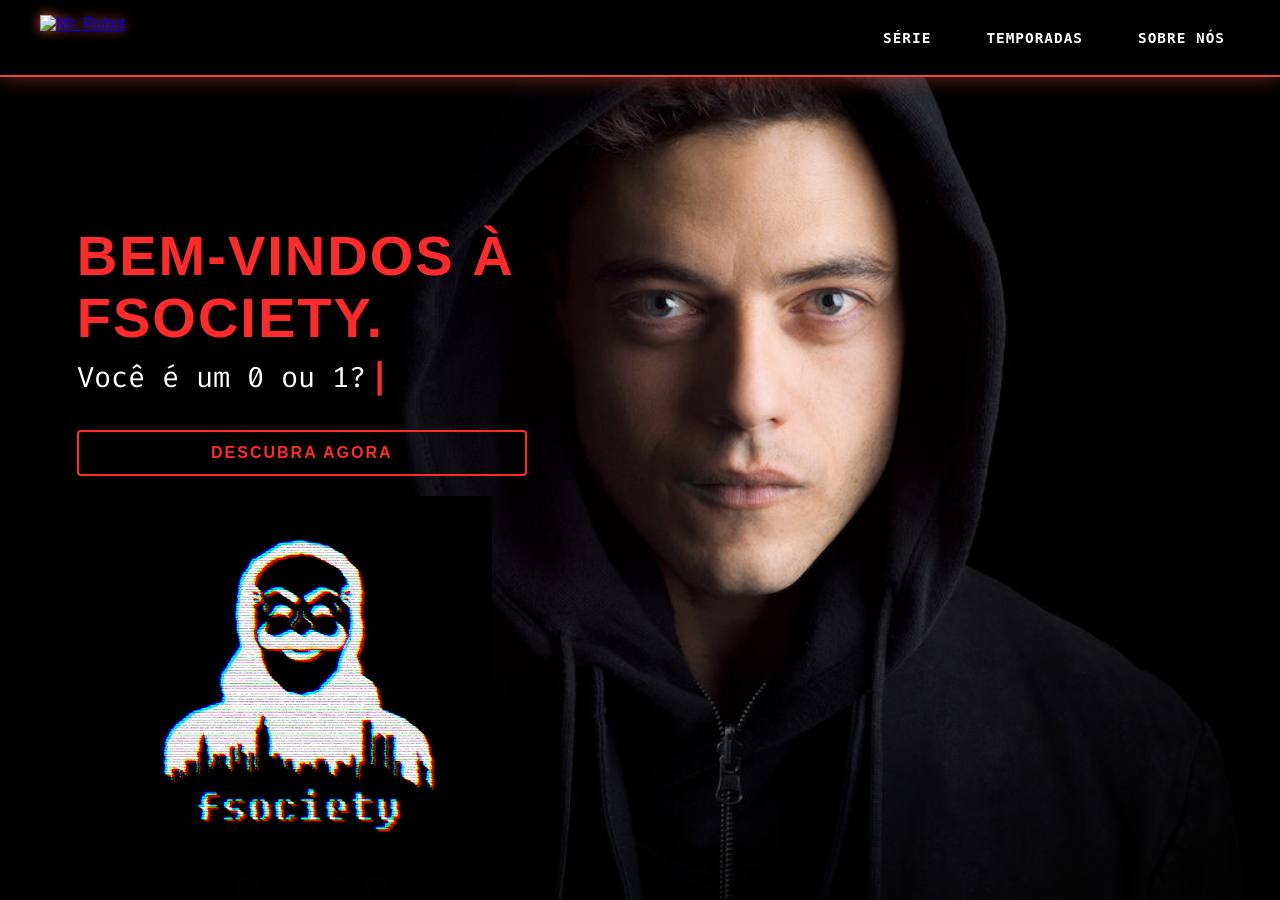
==== index.html @ 221ac3ed "a" ====
<!DOCTYPE html>
<html lang="pt-br">
<head>
    <meta charset="UTF-8">
    <meta name="viewport" content="width=device-width, initial-scale=1.0">
    <title>Mr. Robot</title>
    <link rel="stylesheet" href="style.css">
    <link rel="shortcut icon" href="fav-mr-robot.ico" type="image/x-icon">
    <link rel="preconnect" href="https://fonts.googleapis.com">
    <link rel="preconnect" href="https://fonts.gstatic.com" crossorigin>
    <link href="https://fonts.googleapis.com/css2?family=Fira+Code:wght@400;600&family=Ubuntu+Mono:ital,wght@0,400;0,700;1,400&display=swap" rel="stylesheet">
    <style>
        * {
            margin: 0;
            padding: 0;
            box-sizing: border-box;
        }

        body {
            font-family: Arial, Helvetica, sans-serif;
            background-color: #000;
            background-image: url(elliot.jpg);
            background-repeat: no-repeat;
            background-size: auto 100vh;
            background-position: right center;
            background-attachment: fixed;            
        }

    .botao-hacker{text-decoration: none;
    
    }
     .tarja-site {
            position: relative;
            z-index: 100;
            display: flex;
            justify-content: space-between;
            align-items: center;
            padding: 15px 40px;
            background: rgba(0, 0, 0, 0.75);
            border-bottom: 2px solid #e74c3c;
            box-shadow: 0 0 20px rgba(231, 76, 60, 0.5);
        }

        .logo-img {
            height: 45px;
            filter: drop-shadow(0 0 6px #e74c3c);
        }

        .navegacao ul {
            display: flex;
            gap: 25px;
            list-style: none;
        }

        .navegacao a {
            font-family: Arial, Helvetica, sans-serif;
            color: #fff;
            text-decoration: none;
            font-size: 14px;
            text-transform: uppercase;
            letter-spacing: 1px;
            transition: color 0.3s ease;
        }

        .navegacao a:hover {
            color: #e74c3c;
            text-shadow: 0 0 8px #e74c3c;
        }

        .texto-fsociety img {
        width: 380px;
        height: auto;
        object-fit: cover;
        display: block;
        margin: 20px auto 0 auto;
        border-radius: none;
        box-shadow: none;
        mix-blend-mode: screen;
        filter: brightness(0.9) contrast(200%);
    }

    </style>
</head>

<body>

   <header class="tarja-site">
    <div class="marca">
        <a href="index.html">
            <img src="https://upload.wikimedia.org/wikipedia/commons/4/4b/Mr._Robot_Logo.svg" alt="Mr. Robot" class="logo-img">
        </a>
    </div>

    <nav class="navegacao">
        <ul>
            <li class="categorias">
                <a href="#">Série</a>
                <ul class="submenus">
                    <li><a href="serie/sinopse.html">Sinopse</a></li>
                    <li><a href="serie/personagens/personagens.html">Personagens</a></li>
                    <li><a href="#">Curiosidades & Prêmios</a></li>
                </ul>
            </li>
            <li class="categorias">
                <a href="#">Temporadas</a>
                <ul class="submenus">
                    <li><a href="#">Guia de Episódios</a></li>
                    <li><a href="#">Onde assistir</a></li>
                </ul>
            </li>
                <li class="categorias">
                    <a href="serie/sinopse.html">Sobre Nós</a>
                    <ul class="submenus">
                        <li><a href="index_protótipo/sobre-nos.html">Quem Somos</a></li>
                        <li><a href="#">Projeto</a></li>
                    </ul>
                </li>
            </ul>
        </nav>
    </header>

    <div class="texto-fsociety">
        <h1>Bem-vindos à fsociety.</h1>
        <p class="subtitulo efeito-digitacao">Você é um 0 ou 1?<span class="cursor">|</span></p>

        <a target="_blank" href="index_protótipo/index login.html" class="botao-hacker"> Descubra agora</a>
        <img src="nerowo-fsociety.gif" alt="GIF">
    </div>


</body>
</html>
---- style.css ----
.texto-fsociety {
    position: absolute;
    top: 25%;
    left: 6%;
    width: 450px;
    max-width: 450px;
    z-index: 9999;
}

.texto-fsociety h1 {
    font-family: 'Orbitron', 'Arial Black', sans-serif;
    font-size: 3.5rem;
    color: #ff2a2a;
    text-transform: uppercase;
    margin: 0 0 10px 0;
    letter-spacing: 2px;
    line-height: 1.1;
}

.texto-fsociety .subtitulo {
    font-family: 'Fira Code', 'Courier New', monospace;
    font-size: 1.8rem;
    color: #ffffff;
    margin: 0;
    display: inline-block;
}

.texto-fsociety .cursor {
    color: #ff2a2a;
    font-weight: bold;
    animation: vai_piscar 0.8s infinite;
    margin-left: 5px;
}

@keyframes vai_piscar {
    0%, 100% { opacity: 0; }
    50% { opacity: 1; }
}

.efeito-digitacao {
    white-space: nowrap;
    overflow: hidden;
    width: 0;
    animation: digitando 3s steps(20) forwards;
    animation-delay: 0.5s;
}
@keyframes digitando {
    from {width: 0}
    to {width: 100%;} /* esse coisa das animações são mt fodas lek */
}

.botao-hacker {
    display: block;
    justify-content: center;
    align-items: center;
    text-align: center;
    margin-top: 30px;
    padding: 12px 30px;
    background-color: transparent;
    border: 2px solid #ff2a2a;
    color: #ff2a2a;
    font-family: 'Orbitron', sans-serif;
    font-size: 1rem;
    font-weight: bold;
    text-transform: uppercase; 
    letter-spacing: 2px;
    cursor: pointer;
    transition: all 0.3s ease; /* comando novo que eu n sei oq é mas bora ve como é */
    border-radius: 4px;
    text-decoration: none;
}

.botao-hacker:hover {
    background-color: #ff2a2a;
    color: #000000;
    box-shadow: 0 0 15px #ff2a2a, 0 0 30px #ff2a2a;
    transform: scale(1.05); 
}

 * {
            box-sizing: border-box;
            margin: 0;
            padding: 0;
        }



        .tarja-site {
        position: fixed;
        top: 0;
        left: 0;
        z-index: 1000;
        transition: background-color 0.4s ease, backdrop-filter 0.4s ease;
        background-color: #000000 !important;
        display: flex;
        justify-content: space-between;
        align-items: center;
        padding: 12px 40px;
        width: 100%;
        box-shadow: 0px 4px 15px rgba(0, 0, 0, 0.8);
        }

    .tarja-site.transparente {
    background-color: rgba(0, 0, 0, 0.3) !important;
    backdrop-filter: blur(5px);
    }
    
        .logo-img {
            height: 30px;
            width: auto;
            display: block;
        }   

        .navegacao ul {
        list-style: none;
        display: flex !important;
        gap: 25px;
        margin: 0;
        padding: 0;
        }

        .navegacao a,
        .navegacao a:visited,
        .navegacao a:link {
            color: #ffffff !important;
            text-decoration: none !important;
            font-size: 0.9em;
            font-weight: bold;
            transition: color 0.2s;
        }

        .navegacao a:hover {
            color: #ff0000 !important;
        }
          .login-container {
            position: relative;
            z-index: 10;
            display: flex;
            justify-content: center;
            align-items: center;
            min-height: calc(100vh - 80px);
            padding: 30px;
        }

        .login-box {
            width: 100%;
            max-width: 400px;
            padding: 40px 35px;
            background: rgba(15, 15, 15, 0.88);
            border: 1px solid #e74c3c;
            border-radius: 10px;
            box-shadow: 0 0 25px rgba(231, 76, 60, 0.7),
                        0 0 60px rgba(231, 76, 60, 0.3);
            backdrop-filter: blur(6px);
        }

        .login-box h2 {
            text-align: center;
            color: #e74c3c;
            font-size: 26px;
            margin-bottom: 25px;
            letter-spacing: 4px;
            text-transform: uppercase;
            text-shadow: 0 0 10px #e74c3c;
        }

        .login-box label {
            display: block;
            color: #ccc;
            font-size: 13px;
            margin-bottom: 6px;
            text-transform: uppercase;
            letter-spacing: 1px;
        }

        .login-box input {
            width: 100%;
            padding: 12px;
            margin-bottom: 18px;
            background: rgba(255, 255, 255, 0.08);
            border: 1px solid #444;
            border-radius: 6px;
            color: #fff;
            font-size: 14px;
            transition: all 0.3s ease;
        }

        .login-box input::placeholder {
            color: #888;
        }

        .login-box input:focus {
            outline: none;
            border-color: #e74c3c;
            box-shadow: 0 0 10px rgba(231, 76, 60, 0.7);
            background: rgba(255, 255, 255, 0.12);
        }

        .login-box button {
            width: 100%;
            padding: 13px;
            background: #e74c3c;
            color: white;
            border: none;
            border-radius: 6px;
            font-size: 15px;
            font-weight: bold;
            text-transform: uppercase;
            letter-spacing: 2px;
            cursor: pointer;
            transition: all 0.3s ease;
        }

        .login-box button:hover {
            background: #c0392b;
            box-shadow: 0 0 15px #e74c3c,
                        0 0 30px #e74c3c,
                        0 0 45px #e74c3c;
            transform: translateY(-2px);
        }
         .botão_colorido{
      color: brown;
      border: red;
      padding: 10px 20px;
      font-weight:bold;
      text-decoration: none;
      

    }

    .tabela img{
  width: 150px;
  height: 150px;
  object-fit: cover;
}

.navegacao > ul {
    display: flex;
    list-style: none;
    margin: 0;
    padding: 0;
}

.navegacao > ul > li {
    position: relative;
}

.navegacao > ul > li > a 
{
    font-family: 'Ubuntu Mono', monospace;
    font-size: 15px;
    font-weight: 700;
    color: #ffffff;
    text-decoration: none;
    padding: 10px 15px;
    display: block;
}

.navegacao .submenus {
    display: none !important;
    position: absolute;
    top: 100%;
    right: 0;
    background-color: #0a0a0a;
    border: 1px solid #e74c3c;
    border-radius: 4px;
    box-shadow: 0 4px 12px rgba(231, 76, 60, 0.3);
    padding: 8px 0;
    margin: 0;
    list-style: none;
    z-index: 1000;
    width: max-content;
    flex-direction: column !important;
}

.navegacao .submenus li {
    display: block !important;
    float: none !important;
    width: 100% !important;
    margin: 0 !important;
    padding: 0 !important;
}

.navegacao .submenus li a {
    display: block !important;
    width: 100% !important;
    padding: 10px 16px !important;
    color: #ffffff;
    text-decoration: none;
    font-size: 13px;
    text-transform: uppercase;
    white-space: nowrap;
    text-align: left !important;
    box-sizing: border-box !important;
    font-family: 'Ubuntu Mono',monospace;
    font-weight: 400;
}

.navegacao .submenus li a:hover {
    background-color: #e74c3c;
    color: #000000;
    font-weight: bold;
}

.navegacao li.categorias:hover > .submenus {
    display: block !important;
}

/* vai se fuder mano. demorou pra porra
/* ---------------------------------------------------------------- SINOPSE --------------------------------------------------------------------------------- */

.banner-introducao {
    width: 100%;
    height: 85vh;
    margin-top: 0 !important;
    background-image: linear-gradient(to bottom, rgba(0, 0, 0, 0.4), #000000), 
                      url('https://0chustaff.github.io/HTML-108-MR-ROBOT/backgrounds/mr-robot-logo-sd.jpeg') !important;
    background-repeat: no-repeat !important;
    background-size: cover !important;
    background-position: center top !important; 
    background-attachment: scroll !important;
    display: flex;
    justify-content: center;
    align-items: flex-end; 
    text-align: center;
    padding-top: 40px; 
    border-bottom: 2px solid #ff2a2a;
    box-sizing: border-box;
}
.conteudo-banner {
    display: flex;
    flex-direction: column; 
    align-items: center;
    justify-content: flex-end;
    height: 100%;
    padding-bottom: 40px;
}

.titulo-neon {
    font-family: 'Orbitron', sans-serif;
    font-size: 2.2rem !important;
    color: #ffffff !important;
    text-transform: uppercase;
    letter-spacing: 4px;
    margin-bottom: 15px;
    text-shadow: 0 0 10px rgba(255, 42, 42, 0.9), 0 0 20px rgba(0, 0, 0, 0.9);
}
.subtitulo-banner {
    font-family: 'Fira Code', monospace;
    font-size: 1rem !important;
    color: #ffffff;
    letter-spacing: 1px;
    opacity: 0.85;
    margin: 0;
}
/* -------------------------------------------------------- BLOCO 1 --------------------------------------------------------------------- */
.bloco-sinopse {
    max-width: 1100px;
    margin: 0 auto;
    padding: 60px 20px;
    font-family: 'Ubuntu Mono', monospace; 
}

.secao-elliot {
    display: flex;
    align-items: center;
    justify-content: space-between;
    gap: 40px;
    margin-bottom: 80px;
}

.texto-elliot {
    flex: 1;
}

.texto-elliot h2 {
    font-family: 'Fira Code', monospace; 
    font-size: 1.8rem;
    color: #ff2a2a;
    margin-bottom: 20px;
    letter-spacing: 1px;
    border-left: 4px solid #ff2a2a;
    padding-left: 12px;
}

.texto-elliot p {
    font-family: 'Ubuntu Mono', monospace; 
    font-size: 1.2rem; 
    line-height: 1.6;
    color: #cccccc;
    margin-bottom: 15px;
}

.imagem-elliot {
    flex: 1;
    display: flex;
    justify-content: center;
}

.imagem-elliot img {
    width: 100%;
    max-width: 420px;
    border-radius: 4px;
    border: 1px solid #333333;
    box-shadow: 0 0 10px rgba(255, 42, 42, 0.2);
    transition: transform 0.3s ease, box-shadow 0.3s ease;
}

.imagem-elliot img:hover {
    transform: scale(1.02);
    box-shadow: 0 0 25px rgba(255, 42, 42, 0.4);
}

@media (max-width: 768px) {
    .secao-elliot {
        flex-direction: column;
    }
}
/*parte do sobre nós----------------------------------------*/

.box_sobre_nós{width: 100%;
            max-width: 400px;
            padding: 40px 35px;
            background: rgba(15, 15, 15, 0.88);
            border: 1px solid #e74c3c;
            border-radius: 10px;
            box-shadow: 0 0 25px rgba(231, 76, 60, 0.7),
                        0 0 60px rgba(231, 76, 60, 0.3);
            backdrop-filter: blur(6px);}
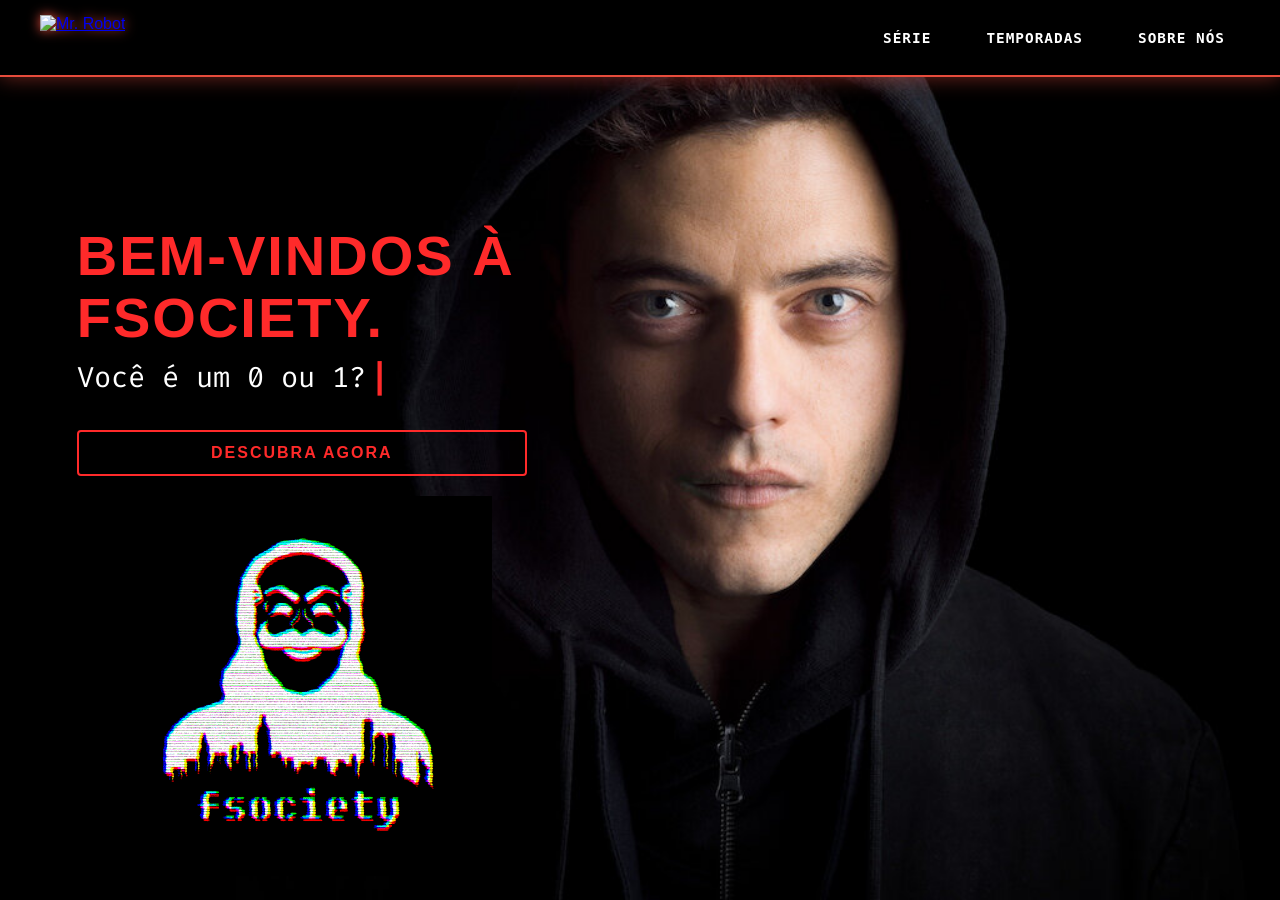
==== commit 63368745: "onde assistir link" ====
--- a/index.html
+++ b/index.html
@@ -105,7 +105,7 @@
                 <a href="#">Temporadas</a>
                 <ul class="submenus">
                     <li><a href="#">Guia de Episódios</a></li>
-                    <li><a href="#">Onde assistir</a></li>
+                    <li><a href="https://www.primevideo.com/-/pt/detail/0SJJSQE04USSW0CM5BMESSR1IG" target="_blank" rel="noopener noreferrer">Onde assistir</a></li>
                 </ul>
             </li>
                 <li class="categorias">
--- a/style.css
+++ b/style.css
@@ -354,11 +354,18 @@
     margin: 0;
 }
 /* -------------------------------------------------------- BLOCO 1 --------------------------------------------------------------------- */
+
+body.pagina-sinopse {
+    background-color: #0d0d0d;
+}
+
 .bloco-sinopse {
     max-width: 1100px;
     margin: 0 auto;
     padding: 60px 20px;
-    font-family: 'Ubuntu Mono', monospace; 
+    font-family: 'Ubuntu Mono', monospace;
+    background-color: #0d0d0d;
+    border-radius: 8px;
 }
 
 .secao-elliot {
@@ -387,7 +394,7 @@
     font-family: 'Ubuntu Mono', monospace; 
     font-size: 1.2rem; 
     line-height: 1.6;
-    color: #cccccc;
+    color: #e74c3c;
     margin-bottom: 15px;
 }
 
@@ -401,30 +408,227 @@
     width: 100%;
     max-width: 420px;
     border-radius: 4px;
-    border: 1px solid #333333;
-    box-shadow: 0 0 10px rgba(255, 42, 42, 0.2);
+    border: 1px solid #00e5ff; 
+    box-shadow: 0 0 10px rgba(0, 229, 255, 0.3); 
     transition: transform 0.3s ease, box-shadow 0.3s ease;
 }
 
 .imagem-elliot img:hover {
     transform: scale(1.02);
-    box-shadow: 0 0 25px rgba(255, 42, 42, 0.4);
-}
+    box-shadow: 0 0 25px rgba(0, 229, 255, 0.6); 
+}
+/* --------------------------------------------------------- BLOCO 2 ------------------------------------------------------ */
+body.pagina-sinopse .secao-dilema {
+    display: flex !important;
+    align-items: center !important;
+    justify-content: space-between !important;
+    gap: 40px !important;
+    margin-bottom: 80px !important;
+    width: 100% !important;
+}
+
+body.pagina-sinopse .dilema-texto {
+    flex: 1 !important;
+}
+
+body.pagina-sinopse .dilema-texto .tag-secao {
+    font-family: 'Fira Code', monospace !important;
+    color: #ff2a2a !important;
+    font-size: 0.9rem !important;
+    letter-spacing: 2px !important;
+    display: block !important;
+    margin-bottom: 8px !important;
+}
+
+body.pagina-sinopse .dilema-texto h2 {
+    font-family: 'Fira Code', monospace !important;
+    font-size: 1.8rem !important;
+    color: #ff2a2a !important;
+    margin-bottom: 20px !important;
+    letter-spacing: 1px !important;
+    border-left: 4px solid #ff2a2a !important;
+    padding-left: 12px !important;
+}
+
+body.pagina-sinopse .dilema-texto p {
+    font-family: 'Ubuntu Mono', monospace !important;
+    font-size: 1.2rem !important;
+    line-height: 1.6 !important;
+    color: #ff2a2a !important;
+    margin-bottom: 15px !important;
+}
+
+body.pagina-sinopse .dilema-texto strong, 
+body.pagina-sinopse .dilema-texto i {
+    color: #ffffff !important;
+}
+
+body.pagina-sinopse .dilema-poster {
+    flex: 1 !important;
+    display: flex !important;
+    justify-content: center !important;
+}
+
+body.pagina-sinopse .poster-img {
+    width: 100% !important;
+    max-width: 420px !important;
+    border-radius: 4px !important;
+    border: 1.5px solid #ff2a2a !important;
+    box-shadow: 0 0 15px rgba(255, 42, 42, 0.6), 0 0 30px rgba(255, 42, 42, 0.3) !important;
+    transition: transform 0.3s ease, box-shadow 0.3s ease !important;
+}
+
+body.pagina-sinopse .poster-img:hover {
+    transform: scale(1.02) !important;
+    box-shadow: 0 0 25px rgba(255, 42, 42, 0.9), 0 0 45px rgba(255, 42, 42, 0.5) !important;
+}
+
 
 @media (max-width: 768px) {
-    .secao-elliot {
-        flex-direction: column;
+    body.pagina-sinopse .secao-elliot,
+    body.pagina-sinopse .secao-dilema {
+        flex-direction: column !important;
     }
 }
-/*parte do sobre nós----------------------------------------*/
-
-.box_sobre_nós{width: 100%;
-            max-width: 400px;
-            padding: 40px 35px;
-            background: rgba(15, 15, 15, 0.88);
-            border: 1px solid #e74c3c;
-            border-radius: 10px;
-            box-shadow: 0 0 25px rgba(231, 76, 60, 0.7),
-                        0 0 60px rgba(231, 76, 60, 0.3);
-            backdrop-filter: blur(6px);}
-            +/* ------------------------------------------------------------- bloco 3 ------------------------------------------------------------ */
+.secao-fsociety {
+    width: 100%;
+    margin: 60px 0 80px 0;
+    display: flex;
+    justify-content: center;
+}
+
+.card-terminal {
+    width: 100%;
+    max-width: 950px;
+    background-color: #0a0a0a;
+    border: 1px solid #1a1a1a !important;
+    border-radius: 8px;
+    box-shadow: 0 0 15px #000000, 0 0 30px #000000, 0 0 45px rgba(0, 0, 0, 0.9) !important;
+    overflow: hidden;
+}
+
+.terminal-tarja {
+    background-color: #161616;
+    padding: 10px 15px;
+    display: flex;
+    align-items: center;
+    border-bottom: 1px solid #222;
+}
+
+.bola {
+    height: 10px;
+    width: 10px;
+    border-radius: 50%;
+    display: inline-block;
+    margin-right: 6px;
+}
+.bola.vermelha { background-color: #ff5f56; }
+.bola.amarela { background-color: #ffbd2e; }
+.bola.verde { background-color: #27c93f; }
+
+.terminal-titulo {
+    color: #888;
+    font-family: 'Fira Code', monospace;
+    font-size: 0.85rem;
+    margin-left: 10px;
+}
+
+.terminal-body {
+    padding: 30px;
+    display: grid;
+    grid-template-columns: 1fr 1fr;
+    gap: 30px;
+    align-items: center;
+}
+
+.img-do-container {
+    width: 100%;
+    display: flex;
+    align-items: center;
+    justify-content: center;
+    overflow: visible !important;
+}
+
+.img-terminal {
+    width: 130% !important;
+    max-width: none !important;
+    height: auto !important;
+    border: none !important;
+    box-shadow: none !important;
+    margin-left: -15% !important;
+    filter: contrast(160%) brightness(120%) !important;
+    mix-blend-mode: screen !important;
+}
+
+.tag-secao {
+    color: #ffffff !important;
+    font-family: 'Fira Code', monospace;
+    font-size: 0.95rem;
+    font-weight: bold;
+    display: block;
+    margin-bottom: 8px;
+}
+
+.terminal-texto h2 {
+    font-family: 'Fira Code', monospace;
+    color: #ff2a2a;
+    font-size: 1.6rem;
+    margin: 10px 0;
+}
+
+.terminal-texto p {
+    font-family: 'Ubuntu Mono', monospace;
+    color: #cccccc;
+    font-size: 1.05rem;
+    line-height: 1.6;
+}
+
+.citacao {
+    margin-top: 20px;
+    padding: 10px 15px;
+    background-color: rgba(255, 42, 42, 0.1);
+    border-left: 3px solid #ff2a2a;
+    color: #ff2a2a;
+    font-family: 'Fira Code', monospace;
+    font-weight: bold;
+    letter-spacing: 1px;
+}
+
+@media (max-width: 768px) {
+    .terminal-body {
+        grid-template-columns: 1fr;
+    }
+}
+/* ---------------------------------------------------------------- Tabela - Sobre Nós ---------------------------------------------- */
+.tabela-sobre {
+    margin: 60px auto;              /* centraliza na horizontal */
+    border-collapse: collapse;
+    background: #1a1a1a;            /* fundo cinza escuro */
+    border: 2px solid #e74c3c;      /* borda vermelha */
+    border-radius: 10px;
+    overflow: hidden;
+    box-shadow: 0 0 20px rgba(231, 76, 60, 0.6);
+    font-family: 'Ubuntu Mono', monospace;
+}
+
+.tabela-sobre th {
+    background: #e74c3c;
+    color: #000;
+    padding: 15px 25px;
+}
+
+.tabela-sobre td {
+    padding: 15px 25px;
+    color: #fff;                    /* texto branco */
+    text-align: center;
+    border-top: 1px solid #333;     /* linha divisória */
+}
+
+.tabela-sobre img {
+    width: 300px;
+    height: 300px;
+    object-fit: cover;
+    border-radius: 6px;
+    display: block;
+}
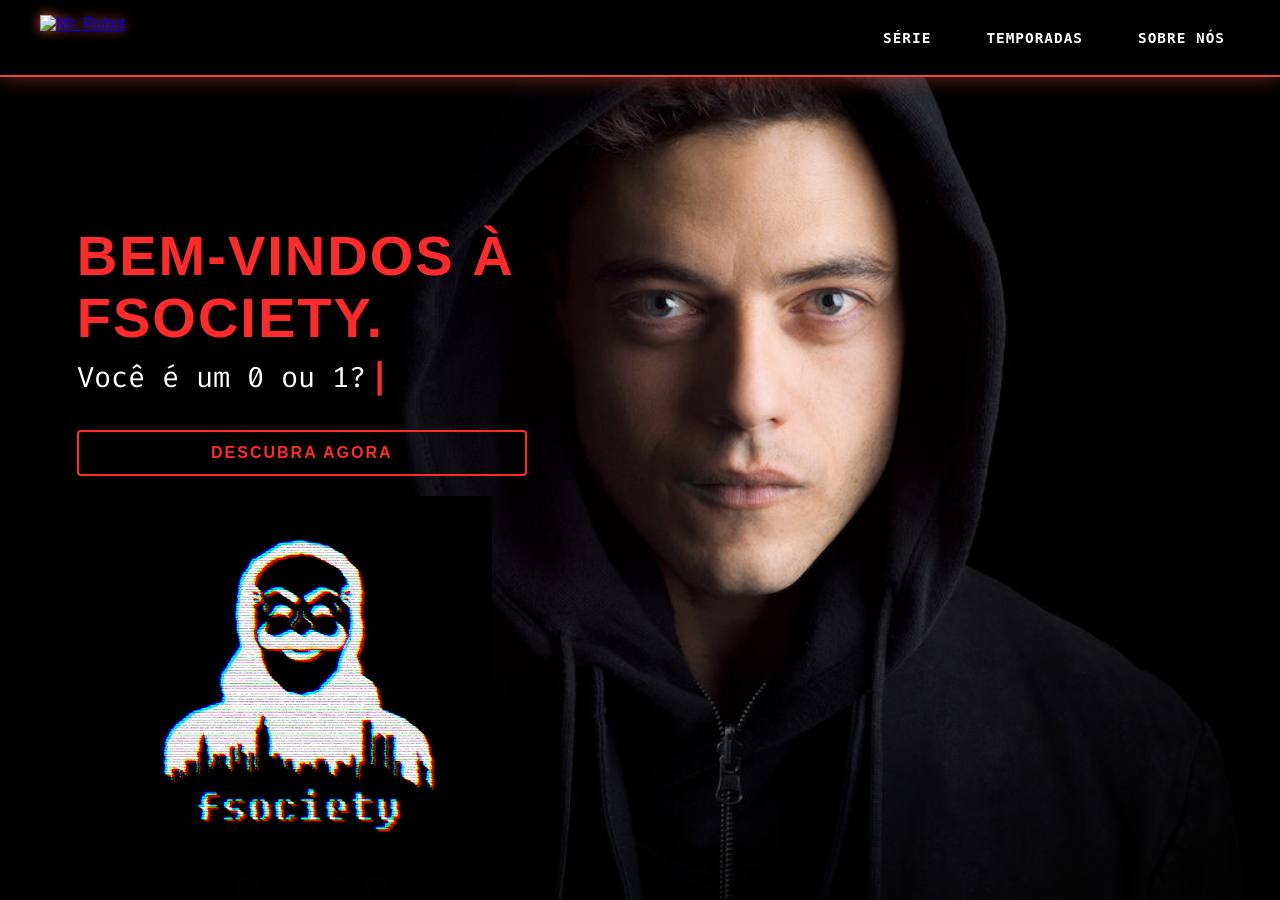
==== commit 0d21e58a: "redlinks de agradecimentos" ====
--- a/index.html
+++ b/index.html
@@ -112,7 +112,7 @@
                     <a href="serie/sinopse.html">Sobre Nós</a>
                     <ul class="submenus">
                         <li><a href="index_protótipo/sobre-nos.html">Quem Somos</a></li>
-                        <li><a href="#">Projeto</a></li>
+                        <li><a href="agradecimentos.html">Agradecimentos</a></li>
                     </ul>
                 </li>
             </ul>
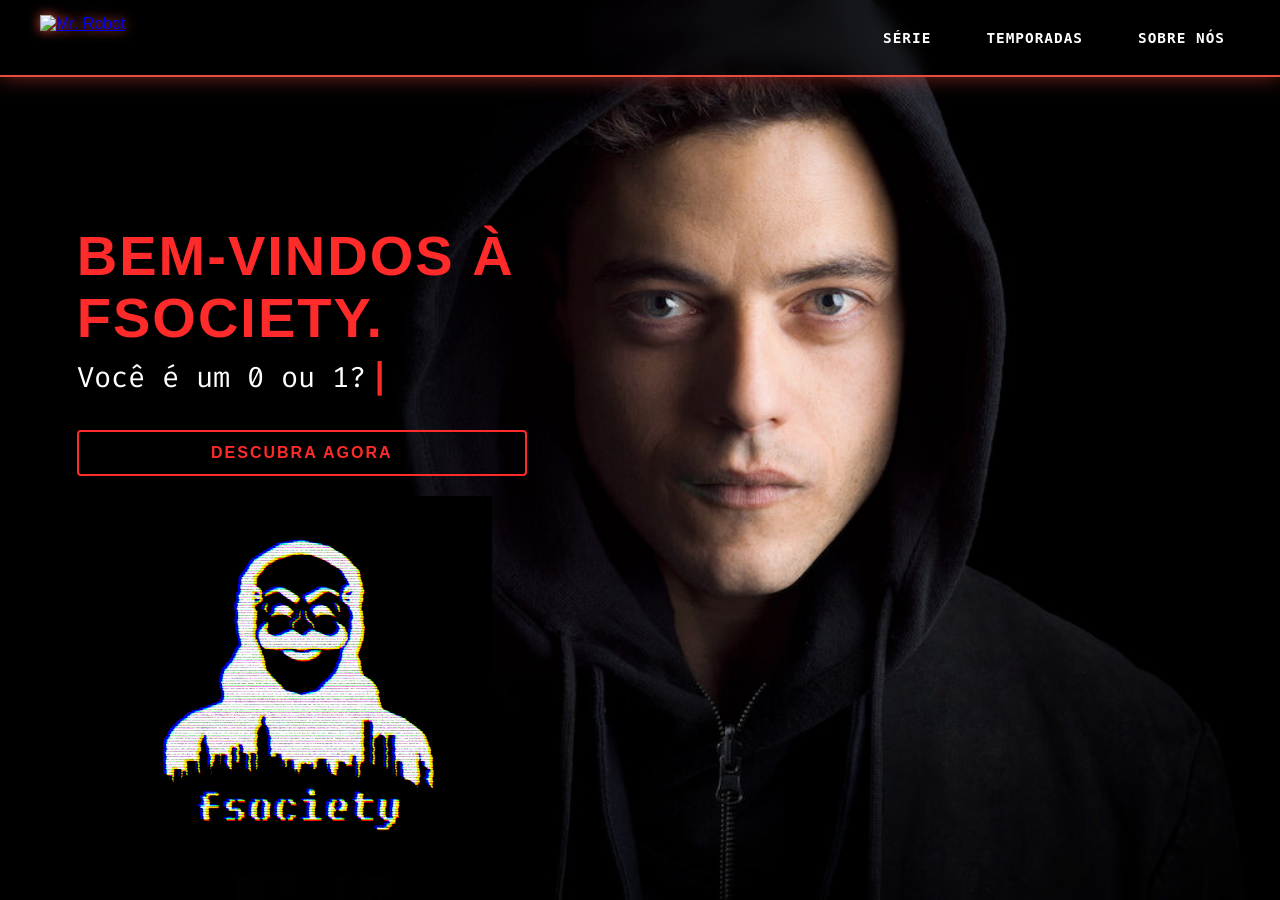
==== commit 1bcc9665: "organizacao 1.1" ====
--- a/index.html
+++ b/index.html
@@ -112,7 +112,7 @@
                     <a href="serie/sinopse.html">Sobre Nós</a>
                     <ul class="submenus">
                         <li><a href="index_protótipo/sobre-nos.html">Quem Somos</a></li>
-                        <li><a href="agradecimentos.html">Agradecimentos</a></li>
+                        <li><a href="sobre nos/agradecimentos/agradecimentos.html">Agradecimentos</a></li>
                     </ul>
                 </li>
             </ul>
--- a/style.css
+++ b/style.css
@@ -91,19 +91,20 @@
         left: 0;
         z-index: 1000;
         transition: background-color 0.4s ease, backdrop-filter 0.4s ease;
-        background-color: #000000 !important;
+        background-color: rgba(0, 0, 0, 0.4) !important;
+        backdrop-filter: blur(8px);
         display: flex;
         justify-content: space-between;
         align-items: center;
         padding: 12px 40px;
         width: 100%;
+        box-shadow: none;
+        }
+
+    .tarja-site.escuro {
+        background-color: #000000 !important;
         box-shadow: 0px 4px 15px rgba(0, 0, 0, 0.8);
         }
-
-    .tarja-site.transparente {
-    background-color: rgba(0, 0, 0, 0.3) !important;
-    backdrop-filter: blur(5px);
-    }
     
         .logo-img {
             height: 30px;
@@ -600,6 +601,87 @@
         grid-template-columns: 1fr;
     }
 }
+/* ------------------------------------------------------------- BLOCO 4 ------------------------------------------------------------ */
+.secao-fivenine-hero {
+    width: 100vw;
+    margin-left: calc(-50vw + 50%); 
+    min-height: 80vh;
+    background-image: linear-gradient(to right, rgba(0, 0, 0, 0.95) 30%, rgba(0, 0, 0, 0.4) 70%, transparent 100%), 
+                      url('../backgrounds/mr-robot-coney-island2.jpg'); 
+    background-size: cover;
+    background-position: center top;
+    background-repeat: no-repeat;
+    background-attachment: fixed; 
+    display: flex;
+    align-items: center;
+    margin-top: 80px;
+    margin-bottom: 80px;
+    border-top: 1px solid #ff2a2a;
+    border-bottom: 1px solid #ff2a2a;
+    box-shadow: inset 0 0 50px #000000;
+}
+
+.overlay-fivenine {
+    width: 100%;
+    max-width: 1200px;
+    margin: 0 auto;
+    padding: 60px 40px;
+}
+
+.conteudo-fivenine {
+    max-width: 600px; 
+}
+
+.tag-fivenine {
+    font-family: 'Fira Code', monospace;
+    color: #ff2a2a;
+    font-size: 0.95rem;
+    font-weight: bold;
+    letter-spacing: 2px;
+    display: block;
+    margin-bottom: 10px;
+}
+
+.conteudo-fivenine h2 {
+    font-family: 'Fira Code', monospace;
+    font-size: 2.2rem;
+    color: #ffffff;
+    text-transform: uppercase;
+    letter-spacing: 2px;
+    margin-bottom: 20px;
+    text-shadow: 0 0 15px rgba(255, 42, 42, 0.6);
+}
+
+.conteudo-fivenine p {
+    font-family: 'Ubuntu Mono', monospace;
+    font-size: 1.15rem;
+    line-height: 1.7;
+    color: #dddddd;
+    margin-bottom: 18px;
+}
+
+.frase-destaque {
+    margin-top: 25px;
+    padding-left: 15px;
+    border-left: 3px solid #ff2a2a;
+    font-family: 'Fira Code', monospace;
+    color: #ff2a2a;
+    font-size: 1.1rem;
+    font-weight: bold;
+    letter-spacing: 1px;
+}
+
+@media (max-width: 768px) {
+    .secao-fivenine-hero {
+        background-image: linear-gradient(to bottom, rgba(0, 0, 0, 0.9) 50%, rgba(0, 0, 0, 0.7) 100%), 
+                          url('../backgrounds/mr-robot-coney-island2.jpg');
+        background-attachment: scroll;
+    }
+    
+    .conteudo-fivenine {
+        max-width: 100%;
+    }
+}
 /* ---------------------------------------------------------------- Tabela - Sobre Nós ---------------------------------------------- */
 .tabela-sobre {
     margin: 60px auto;              /* centraliza na horizontal */
@@ -631,4 +713,101 @@
     object-fit: cover;
     border-radius: 6px;
     display: block;
+}
+
+.tabela-integrantes {
+    width: 90%;
+    max-width: 800px;
+    margin: 30px auto 60px auto;
+    border-collapse: collapse;
+    background-color: rgba(13, 13, 13, 0.85);
+    border: 1px solid #ff2a2a;
+    box-shadow: 0 0 15px rgba(255, 42, 42, 0.2);
+    border-radius: 6px;
+    overflow: hidden;
+    font-family: 'Ubuntu Mono', monospace;
+}
+
+.tabela-integrantes th {
+    background-color: #ff2a2a;
+    color: #000000;
+    padding: 12px 15px;
+    text-transform: uppercase;
+    letter-spacing: 1px;
+    text-align: left;
+}
+
+.tabela-integrantes td {
+    padding: 12px 15px;
+    border-bottom: 1px solid #222222;
+    color: #cccccc;
+    font-size: 0.95rem;
+}
+
+.tabela-integrantes tr:last-child td {
+    border-bottom: none;
+}
+
+.tabela-integrantes tr:hover {
+    background-color: rgba(255, 42, 42, 0.08);
+}
+
+.tabela-integrantes td strong {
+    color: #ffffff;
+    font-family: 'Fira Code', monospace;
+}
+/* ------------------------------------------------------ Agradecimentos --------------------------------------------- */
+body.pagina-agradecimentos {
+    background: #000000 !important;
+    background-image: none !important;
+    margin: 0;
+    padding: 0;
+    min-height: 100vh;
+}
+
+.pagina-agradecimentos .bloco-agradecimentos {
+    width: 100%;
+    min-height: calc(100vh - 80px);
+    display: flex !important;
+    justify-content: center !important;
+    align-items: center !important;
+    padding: 40px 20px;
+    box-sizing: border-box;
+}
+
+.pagina-agradecimentos .card-terminal {
+    margin: 0 auto !important;
+    width: 100% !important;
+    max-width: 800px !important;
+}
+
+.pagina-agradecimentos .terminal-body-agradecimento {
+    padding: 40px;
+    text-align: center;
+}
+
+.pagina-agradecimentos .terminal-body-agradecimento h2 {
+    font-family: 'Fira Code', monospace;
+    color: #ff2a2a !important;
+    font-size: 1.8rem;
+    margin: 15px 0;
+}
+
+.pagina-agradecimentos .terminal-body-agradecimento p {
+    font-family: 'Ubuntu Mono', monospace;
+    color: #cccccc !important;
+    font-size: 1.1rem;
+    line-height: 1.6;
+    max-width: 600px;
+    margin: 0 auto;
+}
+.gif-agradecimento {
+    width: 100%;
+    max-width: 420px;
+    height: auto;
+    border-radius: 6px;
+    border: 1px solid #333;
+    box-shadow: 0 0 15px rgba(255, 42, 42, 0.2);
+    margin: 20px auto;
+    display: block;
 }
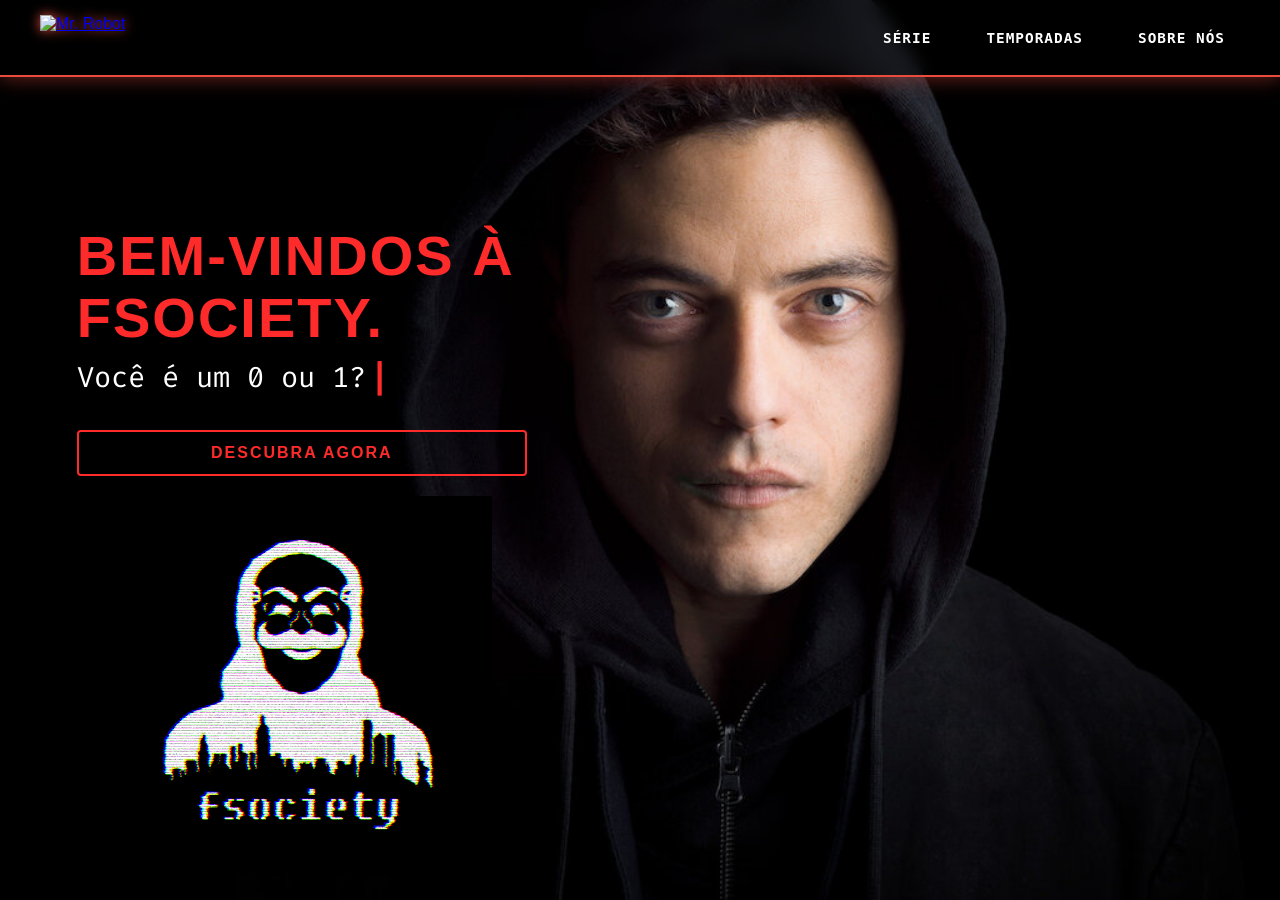
==== commit 822177cd: "organizaçao 3.4" ====
--- a/index.html
+++ b/index.html
@@ -111,7 +111,7 @@
                 <li class="categorias">
                     <a href="serie/sinopse.html">Sobre Nós</a>
                     <ul class="submenus">
-                        <li><a href="index_protótipo/sobre-nos.html">Quem Somos</a></li>
+                        <li><a href="sobre nos/sobre nos/sobre-nos.html">Quem Somos</a></li>
                         <li><a href="sobre nos/agradecimentos/agradecimentos.html">Agradecimentos</a></li>
                     </ul>
                 </li>
@@ -123,7 +123,7 @@
         <h1>Bem-vindos à fsociety.</h1>
         <p class="subtitulo efeito-digitacao">Você é um 0 ou 1?<span class="cursor">|</span></p>
 
-        <a target="_blank" href="index_protótipo/index login.html" class="botao-hacker"> Descubra agora</a>
+        <a target="_blank" href="login/login/index login.html" class="botao-hacker"> Descubra agora</a>
         <img src="nerowo-fsociety.gif" alt="GIF">
     </div>
 
--- a/style.css
+++ b/style.css
@@ -607,7 +607,7 @@
     margin-left: calc(-50vw + 50%); 
     min-height: 80vh;
     background-image: linear-gradient(to right, rgba(0, 0, 0, 0.95) 30%, rgba(0, 0, 0, 0.4) 70%, transparent 100%), 
-                      url('../backgrounds/mr-robot-coney-island2.jpg'); 
+                      url('https://0chustaff.github.io/HTML-108-MR-ROBOT/backgrounds/mr-robot-coney-island.jpg');
     background-size: cover;
     background-position: center top;
     background-repeat: no-repeat;
@@ -674,11 +674,61 @@
 @media (max-width: 768px) {
     .secao-fivenine-hero {
         background-image: linear-gradient(to bottom, rgba(0, 0, 0, 0.9) 50%, rgba(0, 0, 0, 0.7) 100%), 
-                          url('../backgrounds/mr-robot-coney-island2.jpg');
+                          url('https://0chustaff.github.io/HTML-108-MR-ROBOT/backgrounds/mr-robot-coney-island2.jpg');
         background-attachment: scroll;
     }
     
     .conteudo-fivenine {
+        max-width: 100%;
+    }
+}
+/* ------------------------------------------------------ ÚLTIMO BLOCO (GLORIA) ------------------------------------------------------ */
+.secao-consequencias-hero {
+    width: 100vw;
+    margin-left: calc(-50vw + 50%); 
+    min-height: 100vh;
+    padding: 120px 0;
+    background-image: linear-gradient(to right, rgba(0, 0, 0, 0.98) 0%, rgba(0, 0, 0, 0.85) 45%, transparent 85%), 
+                      url('https://0chustaff.github.io/HTML-108-MR-ROBOT/backgrounds/mr-robot-coney-island.jpg2') !important;
+    background-size: cover !important;
+    background-position: center top !important;
+    background-repeat: no-repeat !important;
+    background-attachment: fixed !important; 
+    display: flex;
+    align-items: center;
+    margin-top: 80px;
+    margin-bottom: 80px;
+    border-top: 1px solid #ff2a2a;
+    border-bottom: 1px solid #ff2a2a;
+    box-shadow: inset 0 0 50px #000000;
+}
+
+.secao-consequencias-hero .overlay-fivenine {
+    width: 100%;
+    max-width: 1300px;
+    margin: 0 auto;
+    padding: 0 40px;
+}
+
+.secao-consequencias-hero .conteudo-fivenine {
+    max-width: 520px;
+}
+
+.secao-consequencias-hero .conteudo-fivenine p {
+    font-size: 0.98rem;
+    line-height: 1.6;
+    margin-bottom: 14px;
+}
+
+@media (max-width: 768px) {
+    .secao-consequencias-hero {
+        background-image: linear-gradient(to bottom, rgba(0, 0, 0, 0.95) 60%, rgba(0, 0, 0, 0.8) 100%), 
+                          url('https://0chustaff.github.io/HTML-108-MR-ROBOT/backgrounds/mr-robot-coney-island2.jpg') !important;
+        background-attachment: scroll !important;
+        padding: 60px 0;
+    }
+    
+    .secao-consequencias-hero .conteudo-fivenine {
         max-width: 100%;
     }
 }
@@ -693,121 +743,3 @@
     box-shadow: 0 0 20px rgba(231, 76, 60, 0.6);
     font-family: 'Ubuntu Mono', monospace;
 }
-
-.tabela-sobre th {
-    background: #e74c3c;
-    color: #000;
-    padding: 15px 25px;
-}
-
-.tabela-sobre td {
-    padding: 15px 25px;
-    color: #fff;                    /* texto branco */
-    text-align: center;
-    border-top: 1px solid #333;     /* linha divisória */
-}
-
-.tabela-sobre img {
-    width: 300px;
-    height: 300px;
-    object-fit: cover;
-    border-radius: 6px;
-    display: block;
-}
-
-.tabela-integrantes {
-    width: 90%;
-    max-width: 800px;
-    margin: 30px auto 60px auto;
-    border-collapse: collapse;
-    background-color: rgba(13, 13, 13, 0.85);
-    border: 1px solid #ff2a2a;
-    box-shadow: 0 0 15px rgba(255, 42, 42, 0.2);
-    border-radius: 6px;
-    overflow: hidden;
-    font-family: 'Ubuntu Mono', monospace;
-}
-
-.tabela-integrantes th {
-    background-color: #ff2a2a;
-    color: #000000;
-    padding: 12px 15px;
-    text-transform: uppercase;
-    letter-spacing: 1px;
-    text-align: left;
-}
-
-.tabela-integrantes td {
-    padding: 12px 15px;
-    border-bottom: 1px solid #222222;
-    color: #cccccc;
-    font-size: 0.95rem;
-}
-
-.tabela-integrantes tr:last-child td {
-    border-bottom: none;
-}
-
-.tabela-integrantes tr:hover {
-    background-color: rgba(255, 42, 42, 0.08);
-}
-
-.tabela-integrantes td strong {
-    color: #ffffff;
-    font-family: 'Fira Code', monospace;
-}
-/* ------------------------------------------------------ Agradecimentos --------------------------------------------- */
-body.pagina-agradecimentos {
-    background: #000000 !important;
-    background-image: none !important;
-    margin: 0;
-    padding: 0;
-    min-height: 100vh;
-}
-
-.pagina-agradecimentos .bloco-agradecimentos {
-    width: 100%;
-    min-height: calc(100vh - 80px);
-    display: flex !important;
-    justify-content: center !important;
-    align-items: center !important;
-    padding: 40px 20px;
-    box-sizing: border-box;
-}
-
-.pagina-agradecimentos .card-terminal {
-    margin: 0 auto !important;
-    width: 100% !important;
-    max-width: 800px !important;
-}
-
-.pagina-agradecimentos .terminal-body-agradecimento {
-    padding: 40px;
-    text-align: center;
-}
-
-.pagina-agradecimentos .terminal-body-agradecimento h2 {
-    font-family: 'Fira Code', monospace;
-    color: #ff2a2a !important;
-    font-size: 1.8rem;
-    margin: 15px 0;
-}
-
-.pagina-agradecimentos .terminal-body-agradecimento p {
-    font-family: 'Ubuntu Mono', monospace;
-    color: #cccccc !important;
-    font-size: 1.1rem;
-    line-height: 1.6;
-    max-width: 600px;
-    margin: 0 auto;
-}
-.gif-agradecimento {
-    width: 100%;
-    max-width: 420px;
-    height: auto;
-    border-radius: 6px;
-    border: 1px solid #333;
-    box-shadow: 0 0 15px rgba(255, 42, 42, 0.2);
-    margin: 20px auto;
-    display: block;
-}
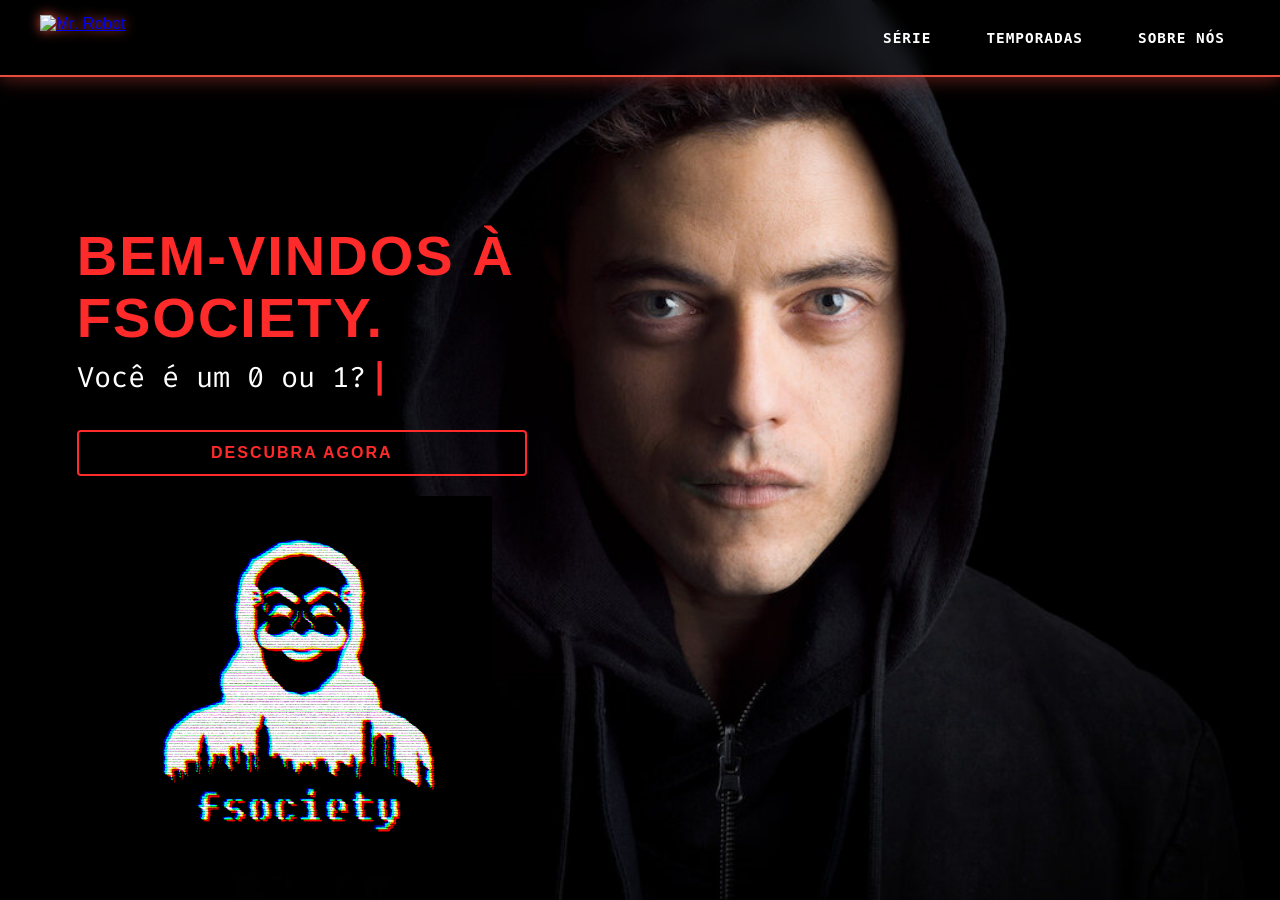
==== commit 1e59232d: "organizaçao 4.1" ====
--- a/index.html
+++ b/index.html
@@ -98,7 +98,6 @@
                 <ul class="submenus">
                     <li><a href="serie/sinopse.html">Sinopse</a></li>
                     <li><a href="serie/personagens/personagens.html">Personagens</a></li>
-                    <li><a href="#">Curiosidades & Prêmios</a></li>
                 </ul>
             </li>
             <li class="categorias">
--- a/style.css
+++ b/style.css
@@ -684,12 +684,15 @@
 }
 /* ------------------------------------------------------ ÚLTIMO BLOCO (GLORIA) ------------------------------------------------------ */
 .secao-consequencias-hero {
+    position: relative;
+    z-index: 5;
     width: 100vw;
     margin-left: calc(-50vw + 50%); 
     min-height: 100vh;
     padding: 120px 0;
-    background-image: linear-gradient(to right, rgba(0, 0, 0, 0.98) 0%, rgba(0, 0, 0, 0.85) 45%, transparent 85%), 
-                      url('https://0chustaff.github.io/HTML-108-MR-ROBOT/backgrounds/mr-robot-coney-island.jpg2') !important;
+    background-color: #0d0d0d !important;
+    background-image: linear-gradient(to left, #0d0d0d 0%, rgba(13, 13, 13, 0.9) 45%, transparent 85%), 
+                      url('backgrounds/mr-robot-coney-island2.jpg') !important; 
     background-size: cover !important;
     background-position: center top !important;
     background-repeat: no-repeat !important;
@@ -703,18 +706,21 @@
     box-shadow: inset 0 0 50px #000000;
 }
 
-.secao-consequencias-hero .overlay-fivenine {
+.overlay-consequencias {
     width: 100%;
     max-width: 1300px;
     margin: 0 auto;
     padding: 0 40px;
-}
-
-.secao-consequencias-hero .conteudo-fivenine {
-    max-width: 520px;
-}
-
-.secao-consequencias-hero .conteudo-fivenine p {
+    display: flex;
+    justify-content: flex-end; 
+}
+
+.conteudo-consequencias {
+    max-width: 550px;
+    text-align: left; 
+}
+
+.conteudo-consequencias p {
     font-size: 0.98rem;
     line-height: 1.6;
     margin-bottom: 14px;
@@ -722,13 +728,17 @@
 
 @media (max-width: 768px) {
     .secao-consequencias-hero {
-        background-image: linear-gradient(to bottom, rgba(0, 0, 0, 0.95) 60%, rgba(0, 0, 0, 0.8) 100%), 
-                          url('https://0chustaff.github.io/HTML-108-MR-ROBOT/backgrounds/mr-robot-coney-island2.jpg') !important;
+        background-image: linear-gradient(to bottom, #0d0d0d 60%, rgba(13, 13, 13, 0.8) 100%), 
+                          url('backgrounds/mr-robot-coney-island2.jpg') !important;
         background-attachment: scroll !important;
         padding: 60px 0;
     }
     
-    .secao-consequencias-hero .conteudo-fivenine {
+    .overlay-consequencias {
+        justify-content: center;
+    }
+
+    .conteudo-consequencias {
         max-width: 100%;
     }
 }
@@ -742,4 +752,25 @@
     overflow: hidden;
     box-shadow: 0 0 20px rgba(231, 76, 60, 0.6);
     font-family: 'Ubuntu Mono', monospace;
-}
+
+}
+tabela-sobre th {
+    background: #e74c3c;
+    color: #000;
+    padding: 15px 25px;
+}
+
+.tabela-sobre td {
+    padding: 15px 25px;
+    color: #fff;                    /* texto branco */
+    text-align: center;
+    border-top: 1px solid #333;     /* linha divisória */
+}
+
+.tabela-sobre img {
+    width: 300px;
+    height: 300px;
+    object-fit: cover;
+    border-radius: 6px;
+    display: block;
+}
